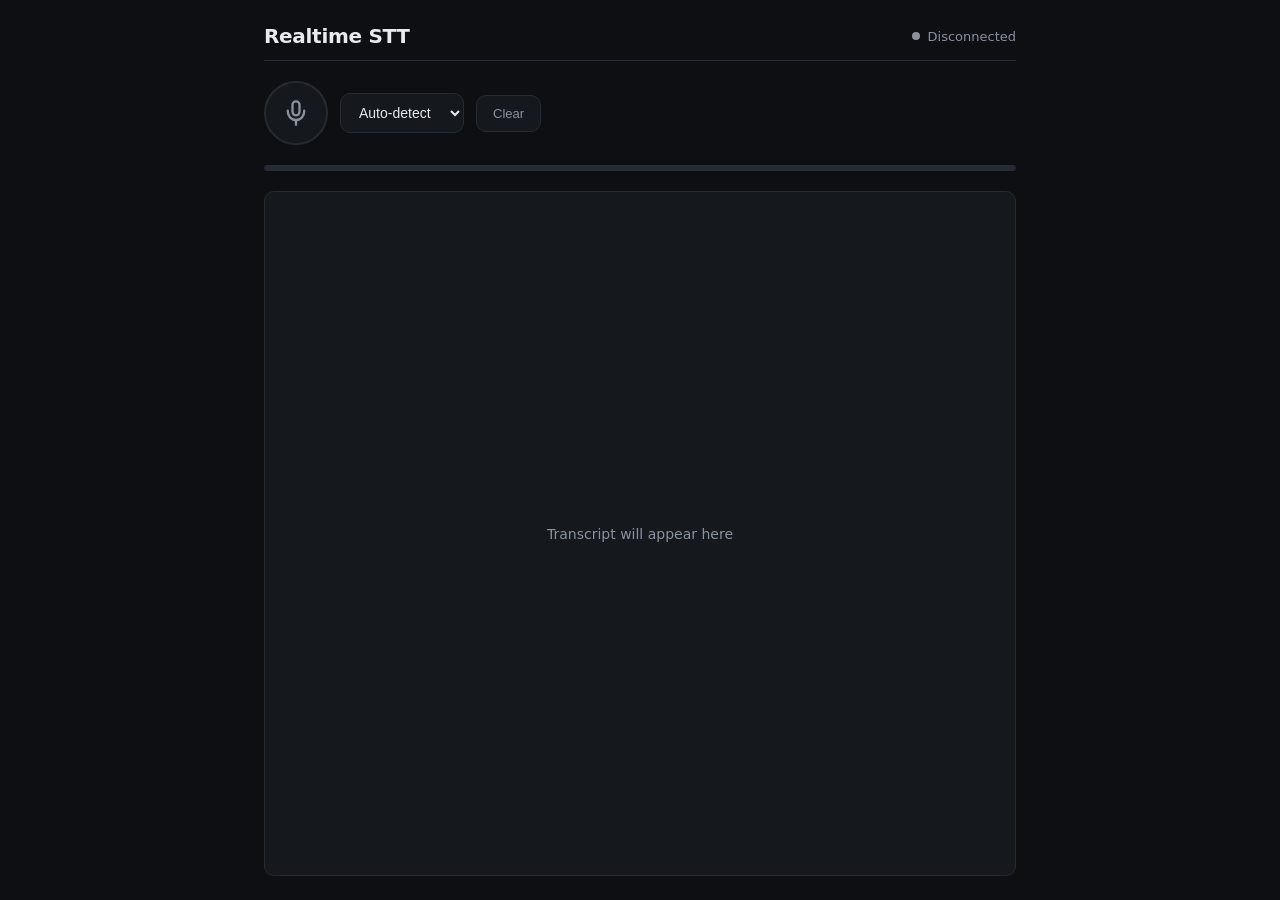
==== frontend/index.html @ f794f0af "Initial commit" ====
<!doctype html>
<html lang="en">
<head>
<meta charset="utf-8">
<meta name="viewport" content="width=device-width, initial-scale=1">
<title>Realtime STT</title>
<style>
  :root {
    --bg: #0d0f12;
    --surface: #15181d;
    --border: #262b33;
    --text: #e8eaed;
    --muted: #8a929e;
    --accent: #4fc3f7;
    --recording: #ef5350;
    --final: #66bb6a;
    --radius: 10px;
    --font: 'Segoe UI', system-ui, -apple-system, sans-serif;
  }
  * { margin: 0; padding: 0; box-sizing: border-box; }
  body {
    font-family: var(--font);
    background: var(--bg);
    color: var(--text);
    height: 100vh;
    display: flex;
    justify-content: center;
    align-items: center;
  }
  .app {
    width: 100%;
    max-width: 800px;
    height: 100vh;
    max-height: 900px;
    display: flex;
    flex-direction: column;
    padding: 24px;
    gap: 20px;
  }
  header {
    display: flex;
    justify-content: space-between;
    align-items: center;
    padding-bottom: 12px;
    border-bottom: 1px solid var(--border);
  }
  header h1 { font-size: 20px; font-weight: 600; letter-spacing: -0.3px; }
  .status {
    display: flex;
    align-items: center;
    gap: 8px;
    font-size: 13px;
    color: var(--muted);
  }
  .status-dot {
    width: 8px; height: 8px;
    border-radius: 50%;
    background: var(--muted);
    transition: background 0.3s;
  }
  .status-dot.connected { background: var(--final); box-shadow: 0 0 6px rgba(102,187,106,0.4); }
  .status-dot.recording { background: var(--recording); box-shadow: 0 0 6px rgba(239,83,80,0.4); }
  .controls {
    display: flex;
    gap: 12px;
    align-items: center;
    flex-wrap: wrap;
  }
  .mic-btn {
    width: 64px; height: 64px;
    border-radius: 50%;
    border: 2px solid var(--border);
    background: var(--surface);
    color: var(--muted);
    cursor: pointer;
    display: flex;
    align-items: center;
    justify-content: center;
    transition: all 0.2s;
    flex-shrink: 0;
  }
  .mic-btn:hover { border-color: var(--accent); color: var(--accent); }
  .mic-btn.active {
    background: var(--recording);
    border-color: var(--recording);
    color: #fff;
    box-shadow: 0 0 20px rgba(239,83,80,0.3);
  }
  .mic-btn svg { width: 28px; height: 28px; fill: none; stroke: currentColor; stroke-width: 2; stroke-linecap: round; stroke-linejoin: round; }
  .lang-select {
    background: var(--surface);
    border: 1px solid var(--border);
    border-radius: var(--radius);
    color: var(--text);
    padding: 10px 14px;
    font-size: 14px;
    cursor: pointer;
    outline: none;
  }
  .lang-select:focus { border-color: var(--accent); }
  .clear-btn {
    background: var(--surface);
    border: 1px solid var(--border);
    border-radius: var(--radius);
    color: var(--muted);
    padding: 10px 16px;
    font-size: 13px;
    cursor: pointer;
    transition: color 0.2s;
  }
  .clear-btn:hover { color: var(--text); border-color: var(--accent); }
  .meter { height: 6px; border-radius: 3px; background: var(--border); overflow: hidden; }
  .meter-fill { height: 100%; width: 0%; border-radius: 3px; transition: width 60ms linear; background: var(--final); }
  .transcript-area {
    flex: 1;
    background: var(--surface);
    border: 1px solid var(--border);
    border-radius: var(--radius);
    padding: 20px;
    overflow-y: auto;
    display: flex;
    flex-direction: column;
    gap: 12px;
    min-height: 0;
  }
  .transcript-area:empty::after {
    content: "Transcript will appear here";
    color: var(--muted);
    font-size: 14px;
    display: flex;
    align-items: center;
    justify-content: center;
    height: 100%;
  }
  .entry {
    padding: 12px 16px;
    border-radius: var(--radius);
    border-left: 3px solid var(--border);
    background: rgba(255,255,255,0.02);
    line-height: 1.5;
    font-size: 16px;
  }
  .entry.realtime { border-left-color: var(--accent); }
  .entry.final { border-left-color: var(--final); }
  .entry .label {
    font-size: 11px;
    font-weight: 600;
    text-transform: uppercase;
    letter-spacing: 0.5px;
    margin-bottom: 4px;
  }
  .entry.realtime .label { color: var(--accent); }
  .entry.final .label { color: var(--final); }
  .entry .text { word-break: break-word; }
  .realtime-text {
    color: var(--accent);
    font-style: italic;
    min-height: 24px;
    padding: 8px 16px;
    border-radius: var(--radius);
    background: rgba(79,195,247,0.06);
    border-left: 3px solid var(--accent);
    font-size: 16px;
    line-height: 1.5;
  }
  .realtime-text:empty { display: none; }
</style>
</head>
<body>
<div class="app">
  <header>
    <h1>Realtime STT</h1>
    <div class="status">
      <span class="status-dot" id="statusDot"></span>
      <span id="statusText">Disconnected</span>
    </div>
  </header>

  <div class="controls">
    <button class="mic-btn" id="micBtn" title="Toggle microphone" disabled>
      <svg viewBox="0 0 24 24">
        <path d="M12 2a3 3 0 0 0-3 3v6a3 3 0 0 0 6 0V5a3 3 0 0 0-3-3Z"/>
        <path d="M19 10v1a7 7 0 0 1-14 0v-1"/>
        <line x1="12" y1="19" x2="12" y2="22"/>
      </svg>
    </button>
    <select class="lang-select" id="langSelect">
      <option value="">Auto-detect</option>
      <option value="en">English</option>
      <option value="zh">Chinese</option>
      <option value="de">German</option>
      <option value="es">Spanish</option>
      <option value="ru">Russian</option>
      <option value="ko">Korean</option>
      <option value="fr">French</option>
      <option value="ja">Japanese</option>
      <option value="pt">Portuguese</option>
      <option value="tr">Turkish</option>
      <option value="pl">Polish</option>
      <option value="nl">Dutch</option>
      <option value="ar">Arabic</option>
      <option value="sv">Swedish</option>
      <option value="it">Italian</option>
      <option value="id">Indonesian</option>
      <option value="hi">Hindi</option>
      <option value="fi">Finnish</option>
      <option value="vi">Vietnamese</option>
      <option value="he">Hebrew</option>
      <option value="uk">Ukrainian</option>
      <option value="el">Greek</option>
      <option value="cs">Czech</option>
      <option value="ro">Romanian</option>
      <option value="da">Danish</option>
      <option value="hu">Hungarian</option>
      <option value="th">Thai</option>
      <option value="ur">Urdu</option>
      <option value="hr">Croatian</option>
      <option value="bg">Bulgarian</option>
      <option value="lt">Lithuanian</option>
      <option value="ta">Tamil</option>
      <option value="no">Norwegian</option>
    </select>
    <button class="clear-btn" id="clearBtn">Clear</button>
  </div>

  <div class="meter"><div class="meter-fill" id="meterFill"></div></div>
  <div id="realtimeDisplay" class="realtime-text"></div>

  <div class="transcript-area" id="transcriptArea"></div>
</div>

<script>
const WS_URL = (() => {
  const proto = location.protocol === "https:" ? "wss:" : "ws:";
  return proto + "//" + location.host + "/ws";
})();

const ui = {
  micBtn: document.getElementById("micBtn"),
  langSelect: document.getElementById("langSelect"),
  clearBtn: document.getElementById("clearBtn"),
  transcriptArea: document.getElementById("transcriptArea"),
  realtimeDisplay: document.getElementById("realtimeDisplay"),
  statusDot: document.getElementById("statusDot"),
  statusText: document.getElementById("statusText"),
  meterFill: document.getElementById("meterFill"),
};

let currentLevel = 0;

let ws = null;
let audioContext = null;
let stream = null;
let processor = null;
let source = null;
let isRecording = false;
let audioQueue = [];
let flushInterval = null;
let manualDisconnect = false;

function setConnected(connected) {
  ui.statusDot.className = "status-dot" + (connected ? " connected" : "");
  ui.statusText.textContent = connected ? "Connected" : "Disconnected";
  ui.micBtn.disabled = !connected;
  if (!connected && isRecording) stopRecording();
}

function setRecording(state) {
  isRecording = state;
  ui.micBtn.classList.toggle("active", state);
  if (state) {
    ui.statusDot.className = "status-dot recording";
    ui.statusText.textContent = "Recording";
  } else {
    ui.statusDot.className = "status-dot connected";
    ui.statusText.textContent = "Connected";
  }
}

function connect() {
  if (ws) {
    try { ws.close(); } catch (_) {}
    ws = null;
  }
  manualDisconnect = false;
  ws = new WebSocket(WS_URL);
  ws.binaryType = "arraybuffer";

  ws.onopen = () => {
    ws.send(JSON.stringify({ language: ui.langSelect.value }));
    ui.statusDot.className = "status-dot";
    ui.statusText.textContent = "Connecting...";
  };

  ws.onmessage = (e) => {
    try {
      const msg = JSON.parse(e.data);
      if (msg.type === "ready") {
        setConnected(true);
      } else if (msg.type === "status") {
        ui.statusText.textContent = msg.text;
      } else if (msg.type === "realtime") {
        ui.realtimeDisplay.textContent = msg.text;
      } else if (msg.type === "final") {
        ui.realtimeDisplay.textContent = "";
        addEntry(msg.text, msg.language);
      }
    } catch (_) {}
  };

  ws.onclose = () => {
    setConnected(false);
    ws = null;
    if (!manualDisconnect) setTimeout(connect, 1000);
  };

  ws.onerror = () => { ws && ws.close(); };
}

const LANG_MAP = {};
ui.langSelect.querySelectorAll("option").forEach(opt => { LANG_MAP[opt.value] = opt.textContent; });

function addEntry(text, language) {
  const div = document.createElement("div");
  div.className = "entry final";
  const label = document.createElement("div");
  label.className = "label";
  label.textContent = LANG_MAP[language] || language || "Auto-detect";
  const content = document.createElement("div");
  content.className = "text";
  content.textContent = text;
  div.append(label, content);
  ui.transcriptArea.append(div);
  ui.transcriptArea.scrollTop = ui.transcriptArea.scrollHeight;
}

function encodePacket(metadata, audioBuf) {
  const metaStr = JSON.stringify(metadata);
  const metaBytes = new TextEncoder().encode(metaStr);
  const packet = new ArrayBuffer(4 + metaBytes.byteLength + audioBuf.byteLength);
  const view = new DataView(packet);
  view.setUint32(0, metaBytes.byteLength, true);
  new Uint8Array(packet, 4, metaBytes.byteLength).set(metaBytes);
  new Uint8Array(packet, 4 + metaBytes.byteLength).set(new Uint8Array(audioBuf));
  return packet;
}

function floatTo16BitPCM(samples) {
  const pcm = new Int16Array(samples.length);
  for (let i = 0; i < samples.length; i++) {
    const s = Math.max(-1, Math.min(1, samples[i]));
    pcm[i] = s < 0 ? s * 0x8000 : s * 0x7FFF;
  }
  return pcm;
}

function flushAudioQueue() {
  if (!audioQueue.length || !ws || ws.readyState !== WebSocket.OPEN || !isRecording) return;
  const totalLen = audioQueue.reduce((sum, arr) => sum + arr.length, 0);
  const merged = new Float32Array(totalLen);
  let offset = 0;
  for (const arr of audioQueue) { merged.set(arr, offset); offset += arr.length; }
  audioQueue = [];
  const pcm = floatTo16BitPCM(merged);
  const packet = encodePacket({ sampleRate: audioContext ? audioContext.sampleRate : 16000 }, pcm.buffer);
  ws.send(packet);
}

async function startRecording() {
  if (!ws || ws.readyState !== WebSocket.OPEN) return;
  try {
    stream = await navigator.mediaDevices.getUserMedia({
      audio: { echoCancellation: true, noiseSuppression: true, channelCount: 1 }
    });
    audioContext = new (window.AudioContext || window.webkitAudioContext)();
    source = audioContext.createMediaStreamSource(stream);
    const scriptNode = audioContext.createScriptProcessor(4096, 1, 1);
    scriptNode.onaudioprocess = (e) => {
      if (!isRecording) return;
      const samples = e.inputBuffer.getChannelData(0);
      audioQueue.push(new Float32Array(samples));
      let sum = 0;
      for (let i = 0; i < samples.length; i++) sum += samples[i] * samples[i];
      currentLevel = Math.sqrt(sum / samples.length);
    };
    source.connect(scriptNode);
    scriptNode.connect(audioContext.destination);
    processor = scriptNode;
    setRecording(true);
    flushInterval = setInterval(flushAudioQueue, 100);
  } catch (err) {
    console.error(err);
    setRecording(false);
  }
}

function stopRecording() {
  setRecording(false);
  if (flushInterval) { clearInterval(flushInterval); flushInterval = null; }
  if (processor) { processor.disconnect(); processor = null; }
  if (source) { source.disconnect(); source = null; }
  if (audioContext) { audioContext.close(); audioContext = null; }
  if (stream) { stream.getTracks().forEach(t => t.stop()); stream = null; }
  audioQueue = [];
}

function updateMeter() {
  const pct = Math.min(100, currentLevel * 500);
  ui.meterFill.style.width = pct + "%";
  currentLevel *= 0.92;
  requestAnimationFrame(updateMeter);
}
requestAnimationFrame(updateMeter);

ui.micBtn.addEventListener("click", () => {
  if (isRecording) stopRecording();
  else startRecording();
});

ui.clearBtn.addEventListener("click", () => {
  ui.transcriptArea.innerHTML = "";
  ui.realtimeDisplay.textContent = "";
});

ui.langSelect.addEventListener("change", () => {
  if (ws) {
    manualDisconnect = true;
    try { ws.close(); } catch (_) {}
    ws = null;
    setConnected(false);
    connect();
  }
});

connect();
</script>
</body>
</html>
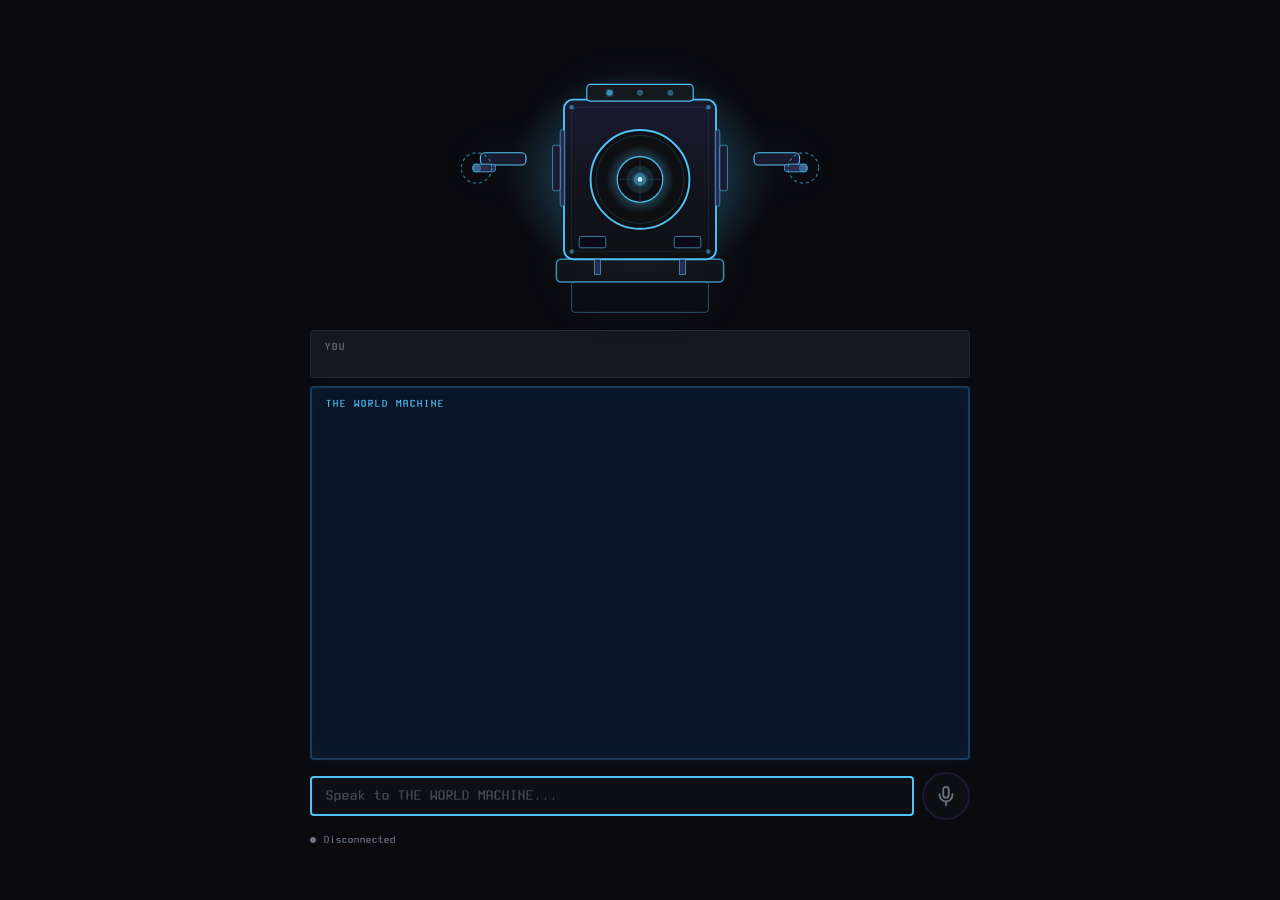
==== commit 980dd015: "The World Machine" ====
--- a/frontend/index.html
+++ b/frontend/index.html
@@ -1,438 +1,463 @@
 <!doctype html>
 <html lang="en">
-<head>
-<meta charset="utf-8">
-<meta name="viewport" content="width=device-width, initial-scale=1">
-<title>Realtime STT</title>
-<style>
-  :root {
-    --bg: #0d0f12;
-    --surface: #15181d;
-    --border: #262b33;
-    --text: #e8eaed;
-    --muted: #8a929e;
-    --accent: #4fc3f7;
-    --recording: #ef5350;
-    --final: #66bb6a;
-    --radius: 10px;
-    --font: 'Segoe UI', system-ui, -apple-system, sans-serif;
-  }
-  * { margin: 0; padding: 0; box-sizing: border-box; }
-  body {
-    font-family: var(--font);
-    background: var(--bg);
-    color: var(--text);
-    height: 100vh;
-    display: flex;
-    justify-content: center;
-    align-items: center;
-  }
-  .app {
-    width: 100%;
-    max-width: 800px;
-    height: 100vh;
-    max-height: 900px;
-    display: flex;
-    flex-direction: column;
-    padding: 24px;
-    gap: 20px;
-  }
-  header {
-    display: flex;
-    justify-content: space-between;
-    align-items: center;
-    padding-bottom: 12px;
-    border-bottom: 1px solid var(--border);
-  }
-  header h1 { font-size: 20px; font-weight: 600; letter-spacing: -0.3px; }
-  .status {
-    display: flex;
-    align-items: center;
-    gap: 8px;
-    font-size: 13px;
-    color: var(--muted);
-  }
-  .status-dot {
-    width: 8px; height: 8px;
-    border-radius: 50%;
-    background: var(--muted);
-    transition: background 0.3s;
-  }
-  .status-dot.connected { background: var(--final); box-shadow: 0 0 6px rgba(102,187,106,0.4); }
-  .status-dot.recording { background: var(--recording); box-shadow: 0 0 6px rgba(239,83,80,0.4); }
-  .controls {
-    display: flex;
-    gap: 12px;
-    align-items: center;
-    flex-wrap: wrap;
-  }
-  .mic-btn {
-    width: 64px; height: 64px;
-    border-radius: 50%;
-    border: 2px solid var(--border);
-    background: var(--surface);
-    color: var(--muted);
-    cursor: pointer;
-    display: flex;
-    align-items: center;
-    justify-content: center;
-    transition: all 0.2s;
-    flex-shrink: 0;
-  }
-  .mic-btn:hover { border-color: var(--accent); color: var(--accent); }
-  .mic-btn.active {
-    background: var(--recording);
-    border-color: var(--recording);
-    color: #fff;
-    box-shadow: 0 0 20px rgba(239,83,80,0.3);
-  }
-  .mic-btn svg { width: 28px; height: 28px; fill: none; stroke: currentColor; stroke-width: 2; stroke-linecap: round; stroke-linejoin: round; }
-  .lang-select {
-    background: var(--surface);
-    border: 1px solid var(--border);
-    border-radius: var(--radius);
-    color: var(--text);
-    padding: 10px 14px;
-    font-size: 14px;
-    cursor: pointer;
-    outline: none;
-  }
-  .lang-select:focus { border-color: var(--accent); }
-  .clear-btn {
-    background: var(--surface);
-    border: 1px solid var(--border);
-    border-radius: var(--radius);
-    color: var(--muted);
-    padding: 10px 16px;
-    font-size: 13px;
-    cursor: pointer;
-    transition: color 0.2s;
-  }
-  .clear-btn:hover { color: var(--text); border-color: var(--accent); }
-  .meter { height: 6px; border-radius: 3px; background: var(--border); overflow: hidden; }
-  .meter-fill { height: 100%; width: 0%; border-radius: 3px; transition: width 60ms linear; background: var(--final); }
-  .transcript-area {
-    flex: 1;
-    background: var(--surface);
-    border: 1px solid var(--border);
-    border-radius: var(--radius);
-    padding: 20px;
-    overflow-y: auto;
-    display: flex;
-    flex-direction: column;
-    gap: 12px;
-    min-height: 0;
-  }
-  .transcript-area:empty::after {
-    content: "Transcript will appear here";
-    color: var(--muted);
-    font-size: 14px;
-    display: flex;
-    align-items: center;
-    justify-content: center;
-    height: 100%;
-  }
-  .entry {
-    padding: 12px 16px;
-    border-radius: var(--radius);
-    border-left: 3px solid var(--border);
-    background: rgba(255,255,255,0.02);
-    line-height: 1.5;
-    font-size: 16px;
-  }
-  .entry.realtime { border-left-color: var(--accent); }
-  .entry.final { border-left-color: var(--final); }
-  .entry .label {
-    font-size: 11px;
-    font-weight: 600;
-    text-transform: uppercase;
-    letter-spacing: 0.5px;
-    margin-bottom: 4px;
-  }
-  .entry.realtime .label { color: var(--accent); }
-  .entry.final .label { color: var(--final); }
-  .entry .text { word-break: break-word; }
-  .realtime-text {
-    color: var(--accent);
-    font-style: italic;
-    min-height: 24px;
-    padding: 8px 16px;
-    border-radius: var(--radius);
-    background: rgba(79,195,247,0.06);
-    border-left: 3px solid var(--accent);
-    font-size: 16px;
-    line-height: 1.5;
-  }
-  .realtime-text:empty { display: none; }
-</style>
-</head>
-<body>
-<div class="app">
-  <header>
-    <h1>Realtime STT</h1>
-    <div class="status">
-      <span class="status-dot" id="statusDot"></span>
-      <span id="statusText">Disconnected</span>
-    </div>
-  </header>
-
-  <div class="controls">
-    <button class="mic-btn" id="micBtn" title="Toggle microphone" disabled>
-      <svg viewBox="0 0 24 24">
-        <path d="M12 2a3 3 0 0 0-3 3v6a3 3 0 0 0 6 0V5a3 3 0 0 0-3-3Z"/>
-        <path d="M19 10v1a7 7 0 0 1-14 0v-1"/>
-        <line x1="12" y1="19" x2="12" y2="22"/>
-      </svg>
-    </button>
-    <select class="lang-select" id="langSelect">
-      <option value="">Auto-detect</option>
-      <option value="en">English</option>
-      <option value="zh">Chinese</option>
-      <option value="de">German</option>
-      <option value="es">Spanish</option>
-      <option value="ru">Russian</option>
-      <option value="ko">Korean</option>
-      <option value="fr">French</option>
-      <option value="ja">Japanese</option>
-      <option value="pt">Portuguese</option>
-      <option value="tr">Turkish</option>
-      <option value="pl">Polish</option>
-      <option value="nl">Dutch</option>
-      <option value="ar">Arabic</option>
-      <option value="sv">Swedish</option>
-      <option value="it">Italian</option>
-      <option value="id">Indonesian</option>
-      <option value="hi">Hindi</option>
-      <option value="fi">Finnish</option>
-      <option value="vi">Vietnamese</option>
-      <option value="he">Hebrew</option>
-      <option value="uk">Ukrainian</option>
-      <option value="el">Greek</option>
-      <option value="cs">Czech</option>
-      <option value="ro">Romanian</option>
-      <option value="da">Danish</option>
-      <option value="hu">Hungarian</option>
-      <option value="th">Thai</option>
-      <option value="ur">Urdu</option>
-      <option value="hr">Croatian</option>
-      <option value="bg">Bulgarian</option>
-      <option value="lt">Lithuanian</option>
-      <option value="ta">Tamil</option>
-      <option value="no">Norwegian</option>
-    </select>
-    <button class="clear-btn" id="clearBtn">Clear</button>
-  </div>
-
-  <div class="meter"><div class="meter-fill" id="meterFill"></div></div>
-  <div id="realtimeDisplay" class="realtime-text"></div>
-
-  <div class="transcript-area" id="transcriptArea"></div>
-</div>
-
-<script>
-const WS_URL = (() => {
-  const proto = location.protocol === "https:" ? "wss:" : "ws:";
-  return proto + "//" + location.host + "/ws";
-})();
-
-const ui = {
-  micBtn: document.getElementById("micBtn"),
-  langSelect: document.getElementById("langSelect"),
-  clearBtn: document.getElementById("clearBtn"),
-  transcriptArea: document.getElementById("transcriptArea"),
-  realtimeDisplay: document.getElementById("realtimeDisplay"),
-  statusDot: document.getElementById("statusDot"),
-  statusText: document.getElementById("statusText"),
-  meterFill: document.getElementById("meterFill"),
-};
-
-let currentLevel = 0;
-
-let ws = null;
-let audioContext = null;
-let stream = null;
-let processor = null;
-let source = null;
-let isRecording = false;
-let audioQueue = [];
-let flushInterval = null;
-let manualDisconnect = false;
-
-function setConnected(connected) {
-  ui.statusDot.className = "status-dot" + (connected ? " connected" : "");
-  ui.statusText.textContent = connected ? "Connected" : "Disconnected";
-  ui.micBtn.disabled = !connected;
-  if (!connected && isRecording) stopRecording();
-}
-
-function setRecording(state) {
-  isRecording = state;
-  ui.micBtn.classList.toggle("active", state);
-  if (state) {
-    ui.statusDot.className = "status-dot recording";
-    ui.statusText.textContent = "Recording";
-  } else {
-    ui.statusDot.className = "status-dot connected";
-    ui.statusText.textContent = "Connected";
-  }
-}
-
-function connect() {
-  if (ws) {
-    try { ws.close(); } catch (_) {}
-    ws = null;
-  }
-  manualDisconnect = false;
-  ws = new WebSocket(WS_URL);
-  ws.binaryType = "arraybuffer";
-
-  ws.onopen = () => {
-    ws.send(JSON.stringify({ language: ui.langSelect.value }));
-    ui.statusDot.className = "status-dot";
-    ui.statusText.textContent = "Connecting...";
-  };
-
-  ws.onmessage = (e) => {
-    try {
-      const msg = JSON.parse(e.data);
-      if (msg.type === "ready") {
-        setConnected(true);
-      } else if (msg.type === "status") {
-        ui.statusText.textContent = msg.text;
-      } else if (msg.type === "realtime") {
-        ui.realtimeDisplay.textContent = msg.text;
-      } else if (msg.type === "final") {
-        ui.realtimeDisplay.textContent = "";
-        addEntry(msg.text, msg.language);
-      }
-    } catch (_) {}
-  };
-
-  ws.onclose = () => {
-    setConnected(false);
-    ws = null;
-    if (!manualDisconnect) setTimeout(connect, 1000);
-  };
-
-  ws.onerror = () => { ws && ws.close(); };
-}
-
-const LANG_MAP = {};
-ui.langSelect.querySelectorAll("option").forEach(opt => { LANG_MAP[opt.value] = opt.textContent; });
-
-function addEntry(text, language) {
-  const div = document.createElement("div");
-  div.className = "entry final";
-  const label = document.createElement("div");
-  label.className = "label";
-  label.textContent = LANG_MAP[language] || language || "Auto-detect";
-  const content = document.createElement("div");
-  content.className = "text";
-  content.textContent = text;
-  div.append(label, content);
-  ui.transcriptArea.append(div);
-  ui.transcriptArea.scrollTop = ui.transcriptArea.scrollHeight;
-}
-
-function encodePacket(metadata, audioBuf) {
-  const metaStr = JSON.stringify(metadata);
-  const metaBytes = new TextEncoder().encode(metaStr);
-  const packet = new ArrayBuffer(4 + metaBytes.byteLength + audioBuf.byteLength);
-  const view = new DataView(packet);
-  view.setUint32(0, metaBytes.byteLength, true);
-  new Uint8Array(packet, 4, metaBytes.byteLength).set(metaBytes);
-  new Uint8Array(packet, 4 + metaBytes.byteLength).set(new Uint8Array(audioBuf));
-  return packet;
-}
-
-function floatTo16BitPCM(samples) {
-  const pcm = new Int16Array(samples.length);
-  for (let i = 0; i < samples.length; i++) {
-    const s = Math.max(-1, Math.min(1, samples[i]));
-    pcm[i] = s < 0 ? s * 0x8000 : s * 0x7FFF;
-  }
-  return pcm;
-}
-
-function flushAudioQueue() {
-  if (!audioQueue.length || !ws || ws.readyState !== WebSocket.OPEN || !isRecording) return;
-  const totalLen = audioQueue.reduce((sum, arr) => sum + arr.length, 0);
-  const merged = new Float32Array(totalLen);
-  let offset = 0;
-  for (const arr of audioQueue) { merged.set(arr, offset); offset += arr.length; }
-  audioQueue = [];
-  const pcm = floatTo16BitPCM(merged);
-  const packet = encodePacket({ sampleRate: audioContext ? audioContext.sampleRate : 16000 }, pcm.buffer);
-  ws.send(packet);
-}
-
-async function startRecording() {
-  if (!ws || ws.readyState !== WebSocket.OPEN) return;
-  try {
-    stream = await navigator.mediaDevices.getUserMedia({
-      audio: { echoCancellation: true, noiseSuppression: true, channelCount: 1 }
-    });
-    audioContext = new (window.AudioContext || window.webkitAudioContext)();
-    source = audioContext.createMediaStreamSource(stream);
-    const scriptNode = audioContext.createScriptProcessor(4096, 1, 1);
-    scriptNode.onaudioprocess = (e) => {
-      if (!isRecording) return;
-      const samples = e.inputBuffer.getChannelData(0);
-      audioQueue.push(new Float32Array(samples));
-      let sum = 0;
-      for (let i = 0; i < samples.length; i++) sum += samples[i] * samples[i];
-      currentLevel = Math.sqrt(sum / samples.length);
-    };
-    source.connect(scriptNode);
-    scriptNode.connect(audioContext.destination);
-    processor = scriptNode;
-    setRecording(true);
-    flushInterval = setInterval(flushAudioQueue, 100);
-  } catch (err) {
-    console.error(err);
-    setRecording(false);
-  }
-}
-
-function stopRecording() {
-  setRecording(false);
-  if (flushInterval) { clearInterval(flushInterval); flushInterval = null; }
-  if (processor) { processor.disconnect(); processor = null; }
-  if (source) { source.disconnect(); source = null; }
-  if (audioContext) { audioContext.close(); audioContext = null; }
-  if (stream) { stream.getTracks().forEach(t => t.stop()); stream = null; }
-  audioQueue = [];
-}
-
-function updateMeter() {
-  const pct = Math.min(100, currentLevel * 500);
-  ui.meterFill.style.width = pct + "%";
-  currentLevel *= 0.92;
-  requestAnimationFrame(updateMeter);
-}
-requestAnimationFrame(updateMeter);
-
-ui.micBtn.addEventListener("click", () => {
-  if (isRecording) stopRecording();
-  else startRecording();
-});
-
-ui.clearBtn.addEventListener("click", () => {
-  ui.transcriptArea.innerHTML = "";
-  ui.realtimeDisplay.textContent = "";
-});
-
-ui.langSelect.addEventListener("change", () => {
-  if (ws) {
-    manualDisconnect = true;
-    try { ws.close(); } catch (_) {}
-    ws = null;
-    setConnected(false);
-    connect();
-  }
-});
-
-connect();
-</script>
-</body>
+    <head>
+        <meta charset="utf-8" />
+        <meta name="viewport" content="width=device-width, initial-scale=1" />
+        <title>Chat with The World Machine</title>
+        <link rel="stylesheet" href="assets/main.css" />
+        <script src="assets/main.js" defer></script>
+    </head>
+    <body>
+        <div class="app">
+            <div class="machine-container">
+                <svg
+                    class="machine-svg"
+                    viewBox="0 0 500 350"
+                    xmlns="http://www.w3.org/2000/svg"
+                >
+                    <defs>
+                        <radialGradient id="glow" cx="50%" cy="50%" r="50%">
+                            <stop
+                                offset="0%"
+                                stop-color="#4fc3f7"
+                                stop-opacity="0.4"
+                            />
+                            <stop
+                                offset="100%"
+                                stop-color="#4fc3f7"
+                                stop-opacity="0"
+                            />
+                        </radialGradient>
+                        <radialGradient id="eyeGlow" cx="50%" cy="50%" r="50%">
+                            <stop
+                                offset="0%"
+                                stop-color="#81d4fa"
+                                stop-opacity="0.8"
+                            />
+                            <stop
+                                offset="60%"
+                                stop-color="#4fc3f7"
+                                stop-opacity="0.3"
+                            />
+                            <stop
+                                offset="100%"
+                                stop-color="#4fc3f7"
+                                stop-opacity="0"
+                            />
+                        </radialGradient>
+                        <linearGradient
+                            id="bodyGrad"
+                            x1="0"
+                            y1="0"
+                            x2="0"
+                            y2="1"
+                        >
+                            <stop offset="0%" stop-color="#1a1a2e" />
+                            <stop offset="100%" stop-color="#0d0f12" />
+                        </linearGradient>
+                        <filter id="neonGlow">
+                            <feGaussianBlur stdDeviation="3" result="blur" />
+                            <feMerge>
+                                <feMergeNode in="blur" />
+                                <feMergeNode in="SourceGraphic" />
+                            </feMerge>
+                        </filter>
+                    </defs>
+
+                    <ellipse
+                        cx="250"
+                        cy="160"
+                        rx="180"
+                        ry="140"
+                        fill="url(#glow)"
+                    />
+
+                    <rect
+                        x="140"
+                        y="270"
+                        width="220"
+                        height="30"
+                        rx="6"
+                        fill="#15181d"
+                        stroke="#4fc3f7"
+                        stroke-width="2"
+                        opacity="0.7"
+                    />
+                    <rect
+                        x="160"
+                        y="300"
+                        width="180"
+                        height="40"
+                        rx="4"
+                        fill="#0d0f12"
+                        stroke="#4fc3f7"
+                        stroke-width="1"
+                        opacity="0.5"
+                    />
+
+                    <rect
+                        x="40"
+                        y="130"
+                        width="60"
+                        height="16"
+                        rx="6"
+                        fill="#1a1a2e"
+                        stroke="#4fc3f7"
+                        stroke-width="1.5"
+                    />
+                    <rect
+                        x="30"
+                        y="145"
+                        width="30"
+                        height="10"
+                        rx="4"
+                        fill="#2a2a4e"
+                        stroke="#4fc3f7"
+                        stroke-width="1"
+                    />
+                    <circle
+                        cx="35"
+                        cy="150"
+                        r="20"
+                        fill="none"
+                        stroke="#4fc3f7"
+                        stroke-width="1.5"
+                        stroke-dasharray="4,4"
+                        opacity="0.6"
+                    />
+                    <circle
+                        cx="35"
+                        cy="150"
+                        r="6"
+                        fill="#4fc3f7"
+                        opacity="0.4"
+                    />
+
+                    <rect
+                        x="400"
+                        y="130"
+                        width="60"
+                        height="16"
+                        rx="6"
+                        fill="#1a1a2e"
+                        stroke="#4fc3f7"
+                        stroke-width="1.5"
+                    />
+                    <rect
+                        x="440"
+                        y="145"
+                        width="30"
+                        height="10"
+                        rx="4"
+                        fill="#2a2a4e"
+                        stroke="#4fc3f7"
+                        stroke-width="1"
+                    />
+                    <circle
+                        cx="465"
+                        cy="150"
+                        r="20"
+                        fill="none"
+                        stroke="#4fc3f7"
+                        stroke-width="1.5"
+                        stroke-dasharray="4,4"
+                        opacity="0.6"
+                    />
+                    <circle
+                        cx="465"
+                        cy="150"
+                        r="6"
+                        fill="#4fc3f7"
+                        opacity="0.4"
+                    />
+
+                    <rect
+                        x="150"
+                        y="60"
+                        width="200"
+                        height="210"
+                        rx="12"
+                        fill="url(#bodyGrad)"
+                        stroke="#4fc3f7"
+                        stroke-width="2.5"
+                    />
+                    <rect
+                        x="160"
+                        y="70"
+                        width="180"
+                        height="190"
+                        rx="8"
+                        fill="none"
+                        stroke="#4fc3f7"
+                        stroke-width="0.5"
+                        opacity="0.3"
+                    />
+
+                    <rect
+                        x="180"
+                        y="40"
+                        width="140"
+                        height="22"
+                        rx="5"
+                        fill="#15181d"
+                        stroke="#4fc3f7"
+                        stroke-width="1.5"
+                    />
+                    <circle
+                        cx="210"
+                        cy="51"
+                        r="4"
+                        fill="#4fc3f7"
+                        opacity="0.7"
+                        filter="url(#neonGlow)"
+                    />
+                    <circle
+                        cx="250"
+                        cy="51"
+                        r="4"
+                        fill="#4fc3f7"
+                        opacity="0.4"
+                    />
+                    <circle
+                        cx="290"
+                        cy="51"
+                        r="4"
+                        fill="#4fc3f7"
+                        opacity="0.4"
+                    />
+
+                    <rect
+                        x="145"
+                        y="100"
+                        width="6"
+                        height="100"
+                        rx="2"
+                        fill="#2a2a4e"
+                        stroke="#4fc3f7"
+                        stroke-width="0.8"
+                    />
+                    <rect
+                        x="135"
+                        y="120"
+                        width="10"
+                        height="60"
+                        rx="3"
+                        fill="#1a1a2e"
+                        stroke="#4fc3f7"
+                        stroke-width="0.8"
+                    />
+
+                    <rect
+                        x="349"
+                        y="100"
+                        width="6"
+                        height="100"
+                        rx="2"
+                        fill="#2a2a4e"
+                        stroke="#4fc3f7"
+                        stroke-width="0.8"
+                    />
+                    <rect
+                        x="355"
+                        y="120"
+                        width="10"
+                        height="60"
+                        rx="3"
+                        fill="#1a1a2e"
+                        stroke="#4fc3f7"
+                        stroke-width="0.8"
+                    />
+
+                    <circle
+                        cx="250"
+                        cy="165"
+                        r="65"
+                        fill="#0d0f12"
+                        stroke="#4fc3f7"
+                        stroke-width="2.5"
+                    />
+                    <circle
+                        cx="250"
+                        cy="165"
+                        r="58"
+                        fill="none"
+                        stroke="#4fc3f7"
+                        stroke-width="0.8"
+                        opacity="0.3"
+                    />
+
+                    <circle cx="250" cy="165" r="45" fill="url(#eyeGlow)" />
+
+                    <circle
+                        cx="250"
+                        cy="165"
+                        r="30"
+                        fill="#0d0f12"
+                        stroke="#4fc3f7"
+                        stroke-width="1.5"
+                    />
+                    <circle
+                        cx="250"
+                        cy="165"
+                        r="18"
+                        fill="#4fc3f7"
+                        opacity="0.15"
+                    />
+                    <circle
+                        cx="250"
+                        cy="165"
+                        r="8"
+                        fill="#4fc3f7"
+                        opacity="0.5"
+                        filter="url(#neonGlow)"
+                    />
+                    <circle cx="250" cy="165" r="3" fill="#e1f5fe" />
+
+                    <line
+                        x1="220"
+                        y1="165"
+                        x2="280"
+                        y2="165"
+                        stroke="#4fc3f7"
+                        stroke-width="0.5"
+                        opacity="0.4"
+                    />
+                    <line
+                        x1="250"
+                        y1="135"
+                        x2="250"
+                        y2="195"
+                        stroke="#4fc3f7"
+                        stroke-width="0.5"
+                        opacity="0.4"
+                    />
+
+                    <rect
+                        x="170"
+                        y="240"
+                        width="35"
+                        height="15"
+                        rx="2"
+                        fill="#0a0a1a"
+                        stroke="#4fc3f7"
+                        stroke-width="0.8"
+                    />
+                    <rect
+                        x="295"
+                        y="240"
+                        width="35"
+                        height="15"
+                        rx="2"
+                        fill="#0a0a1a"
+                        stroke="#4fc3f7"
+                        stroke-width="0.8"
+                    />
+
+                    <rect
+                        x="190"
+                        y="270"
+                        width="8"
+                        height="20"
+                        fill="#2a2a4e"
+                        stroke="#4fc3f7"
+                        stroke-width="0.8"
+                    />
+                    <rect
+                        x="302"
+                        y="270"
+                        width="8"
+                        height="20"
+                        fill="#2a2a4e"
+                        stroke="#4fc3f7"
+                        stroke-width="0.8"
+                    />
+
+                    <circle
+                        cx="160"
+                        cy="70"
+                        r="3"
+                        fill="#4fc3f7"
+                        opacity="0.5"
+                    />
+                    <circle
+                        cx="340"
+                        cy="70"
+                        r="3"
+                        fill="#4fc3f7"
+                        opacity="0.5"
+                    />
+                    <circle
+                        cx="160"
+                        cy="260"
+                        r="3"
+                        fill="#4fc3f7"
+                        opacity="0.5"
+                    />
+                    <circle
+                        cx="340"
+                        cy="260"
+                        r="3"
+                        fill="#4fc3f7"
+                        opacity="0.5"
+                    />
+                </svg>
+            </div>
+
+            <div class="chat-area">
+                <div class="user-box" id="userBox">
+                    <div class="box-label user-label">YOU</div>
+                    <div class="box-text user-text" id="userText"></div>
+                </div>
+                <div class="assistant-box" id="assistantBox">
+                    <div class="box-label assistant-label">
+                        THE WORLD MACHINE
+                    </div>
+                    <div
+                        class="box-text assistant-text"
+                        id="assistantText"
+                    ></div>
+                </div>
+            </div>
+
+            <div class="input-area">
+                <div class="input-field-wrap">
+                    <input
+                        type="text"
+                        class="text-input"
+                        id="textInput"
+                        placeholder="Speak to THE WORLD MACHINE..."
+                        autofocus
+                    />
+                </div>
+                <button
+                    class="action-btn"
+                    id="actionBtn"
+                    title="Toggle microphone"
+                >
+                    <div class="mic-fill" id="micFill"></div>
+                    <svg class="mic-icon" id="micIcon" viewBox="0 0 24 24">
+                        <path
+                            d="M12 2a3 3 0 0 0-3 3v6a3 3 0 0 0 6 0V5a3 3 0 0 0-3-3Z"
+                        />
+                        <path d="M19 10v1a7 7 0 0 1-14 0v-1" />
+                        <line x1="12" y1="19" x2="12" y2="22" />
+                    </svg>
+                    <svg
+                        class="send-icon"
+                        id="sendIcon"
+                        viewBox="0 0 24 24"
+                        style="display: none"
+                    >
+                        <line x1="22" y1="2" x2="11" y2="13" />
+                        <polygon points="22 2 15 22 11 13 2 9 22 2" />
+                    </svg>
+                </button>
+            </div>
+
+            <div class="status-bar">
+                <span class="status-dot" id="statusDot"></span>
+                <span class="status-text" id="statusText">Disconnected</span>
+            </div>
+        </div>
+    </body>
 </html>
--- a/frontend/assets/main.css
+++ b/frontend/assets/main.css
@@ -0,0 +1,300 @@
+@font-face {
+    font-family: "Terminus";
+    src: url("TerminusTTF-Bold.ttf") format("truetype");
+    font-weight: bold;
+    font-style: normal;
+}
+
+:root {
+    --bg: #0a0a0f;
+    --surface: #0d0f14;
+    --border: #1a1a2e;
+    --text: #e8eaed;
+    --muted: #6a7280;
+    --accent: #4fc3f7;
+    --accent-dim: rgba(79, 195, 247, 0.15);
+    --accent-glow: rgba(79, 195, 247, 0.3);
+    --user-bg: #15181d;
+    --user-border: #262b33;
+    --assistant-bg: #0a1628;
+    --assistant-border: #1a3a5c;
+    --msg: #e8eaed;
+    --recording: #ef5350;
+}
+
+* {
+    margin: 0;
+    padding: 0;
+    box-sizing: border-box;
+}
+
+html,
+body {
+    height: 100%;
+    overflow: hidden;
+}
+
+body {
+    font-family: "Terminus", "Courier New", monospace;
+    background: var(--bg);
+    color: var(--text);
+    display: flex;
+    justify-content: center;
+    align-items: center;
+}
+
+.app {
+    width: 100%;
+    max-width: 700px;
+    height: 100vh;
+    max-height: 820px;
+    display: flex;
+    flex-direction: column;
+    padding: 12px 20px;
+    gap: 8px;
+}
+
+.machine-container {
+    flex-shrink: 0;
+    display: flex;
+    justify-content: center;
+    align-items: center;
+    padding: 2px 0;
+}
+
+.machine-svg {
+    width: 100%;
+    max-width: 380px;
+    height: auto;
+    filter: drop-shadow(0 0 20px rgba(79, 195, 247, 0.08));
+}
+
+.chat-area {
+    flex: 1;
+    min-height: 0;
+    display: flex;
+    flex-direction: column;
+    gap: 8px;
+}
+
+.user-box {
+    flex-shrink: 0;
+    background: var(--user-bg);
+    border: 1px solid var(--user-border);
+    border-radius: 4px;
+    padding: 10px 14px;
+    min-height: 48px;
+    max-height: 100px;
+    overflow-y: auto;
+    scrollbar-width: thin;
+    scrollbar-color: var(--user-border) transparent;
+}
+
+.user-box::-webkit-scrollbar {
+    width: 4px;
+}
+.user-box::-webkit-scrollbar-track {
+    background: transparent;
+}
+.user-box::-webkit-scrollbar-thumb {
+    background: var(--user-border);
+    border-radius: 2px;
+}
+
+.assistant-box {
+    flex: 1;
+    min-height: 0;
+    background: var(--assistant-bg);
+    border: 2px solid var(--assistant-border);
+    border-radius: 4px;
+    padding: 10px 14px;
+    overflow-y: auto;
+    scrollbar-width: thin;
+    scrollbar-color: var(--assistant-border) transparent;
+    box-shadow:
+        inset 0 0 20px rgba(79, 195, 247, 0.04),
+        0 0 15px rgba(79, 195, 247, 0.06);
+}
+
+.assistant-box::-webkit-scrollbar {
+    width: 4px;
+}
+.assistant-box::-webkit-scrollbar-track {
+    background: transparent;
+}
+.assistant-box::-webkit-scrollbar-thumb {
+    background: var(--assistant-border);
+    border-radius: 2px;
+}
+
+.box-label {
+    font-size: 11px;
+    font-weight: bold;
+    letter-spacing: 1px;
+    margin-bottom: 6px;
+    flex-shrink: 0;
+}
+
+.user-label {
+    color: var(--muted);
+}
+
+.assistant-label {
+    color: var(--accent);
+}
+
+.box-text {
+    font-size: 15px;
+    line-height: 1.5;
+    word-break: break-word;
+}
+
+.user-text {
+    color: var(--msg);
+}
+
+.assistant-text {
+    color: var(--msg);
+    white-space: pre-wrap;
+}
+
+.input-area {
+    flex-shrink: 0;
+    display: flex;
+    gap: 8px;
+    align-items: center;
+    padding: 4px 0;
+}
+
+.input-field-wrap {
+    flex: 1;
+}
+
+.text-input {
+    width: 100%;
+    background: var(--surface);
+    border: 2px solid var(--border);
+    border-radius: 4px;
+    color: var(--text);
+    font-family: "Terminus", "Courier New", monospace;
+    font-size: 15px;
+    padding: 10px 14px;
+    outline: none;
+    transition: border-color 0.2s;
+}
+
+.text-input:focus {
+    border-color: var(--accent);
+}
+
+.text-input:disabled {
+    opacity: 0.4;
+    cursor: not-allowed;
+}
+
+.text-input::placeholder {
+    color: var(--muted);
+    opacity: 0.6;
+}
+
+.action-btn {
+    width: 48px;
+    height: 48px;
+    border-radius: 50%;
+    border: 2px solid var(--border);
+    background: var(--surface);
+    color: var(--muted);
+    cursor: pointer;
+    display: flex;
+    align-items: center;
+    justify-content: center;
+    transition: all 0.2s;
+    flex-shrink: 0;
+    position: relative;
+    overflow: hidden;
+}
+
+.action-btn:hover {
+    border-color: var(--accent);
+    color: var(--accent);
+}
+
+.action-btn.send-mode:hover {
+    border-color: var(--accent);
+    color: var(--accent);
+    background: var(--accent-dim);
+}
+
+.action-btn.recording {
+    background: rgba(239, 83, 80, 0.2);
+    border-color: var(--recording);
+    color: #fff;
+    box-shadow: 0 0 16px rgba(239, 83, 80, 0.3);
+}
+
+.mic-fill {
+    position: absolute;
+    bottom: 0;
+    left: 0;
+    width: 100%;
+    height: 0%;
+    background: var(--recording);
+    transition: height 60ms linear;
+    pointer-events: none;
+}
+
+.action-btn svg {
+    width: 22px;
+    height: 22px;
+    fill: none;
+    stroke: currentColor;
+    stroke-width: 2;
+    stroke-linecap: round;
+    stroke-linejoin: round;
+    position: relative;
+    z-index: 1;
+}
+
+.status-bar {
+    flex-shrink: 0;
+    display: flex;
+    align-items: center;
+    gap: 8px;
+    padding: 2px 0;
+    font-size: 11px;
+    color: var(--muted);
+}
+
+.status-dot {
+    width: 6px;
+    height: 6px;
+    border-radius: 50%;
+    background: var(--muted);
+    transition: background 0.3s;
+}
+
+.status-dot.connected {
+    background: var(--accent);
+    box-shadow: 0 0 6px var(--accent-glow);
+}
+
+.status-dot.recording {
+    background: var(--recording);
+    box-shadow: 0 0 6px rgba(239, 83, 80, 0.4);
+}
+
+.status-dot.processing {
+    background: #ffd54f;
+    box-shadow: 0 0 6px rgba(255, 213, 79, 0.4);
+    animation: pulse 0.8s ease-in-out infinite;
+}
+
+@keyframes pulse {
+    50% {
+        opacity: 0.4;
+    }
+}
+
+.status-text {
+    font-size: 11px;
+}
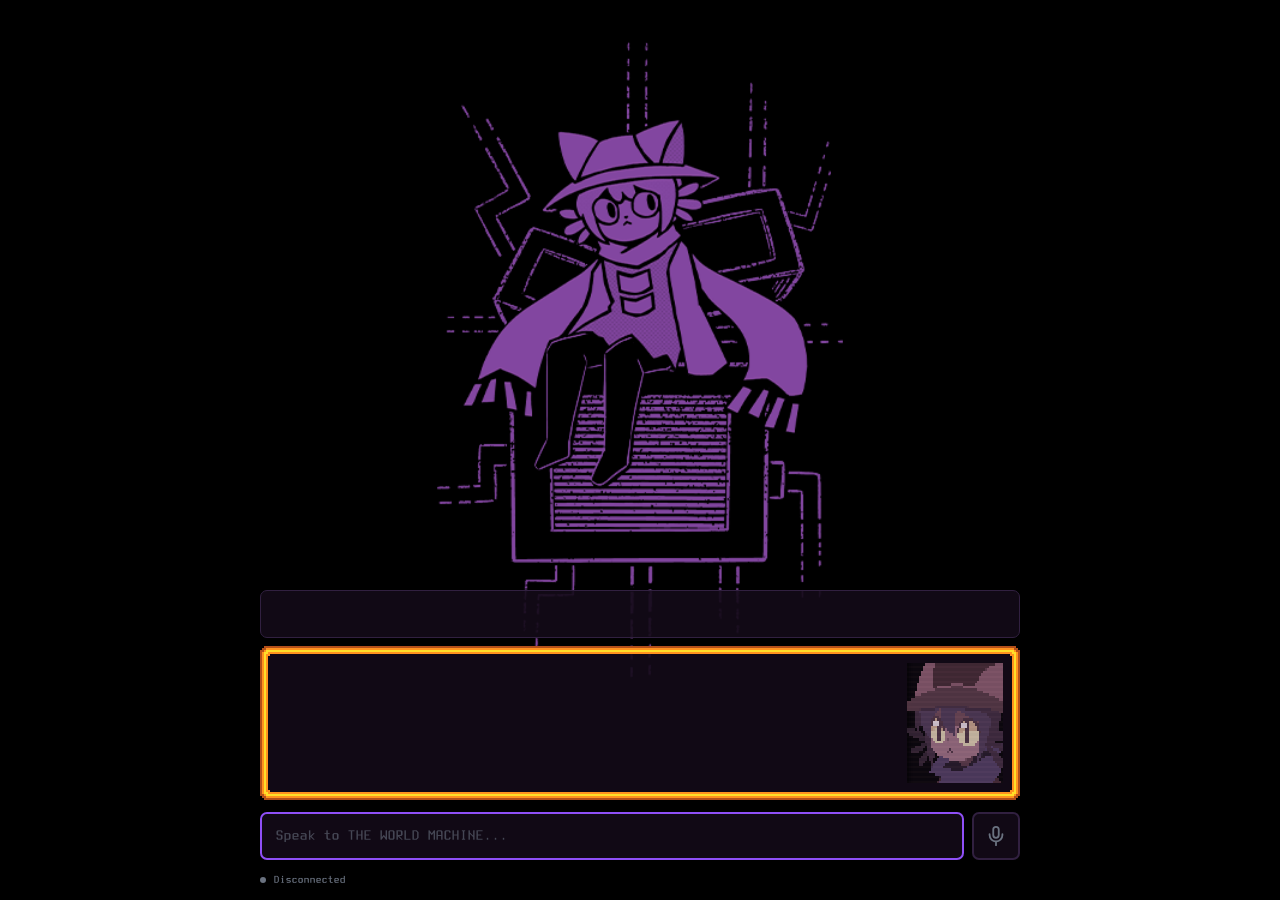
==== commit 4c16f9ae: "Implement UI like in OneShot game" ====
--- a/frontend/index.html
+++ b/frontend/index.html
@@ -9,413 +9,17 @@
     </head>
     <body>
         <div class="app">
-            <div class="machine-container">
-                <svg
-                    class="machine-svg"
-                    viewBox="0 0 500 350"
-                    xmlns="http://www.w3.org/2000/svg"
-                >
-                    <defs>
-                        <radialGradient id="glow" cx="50%" cy="50%" r="50%">
-                            <stop
-                                offset="0%"
-                                stop-color="#4fc3f7"
-                                stop-opacity="0.4"
-                            />
-                            <stop
-                                offset="100%"
-                                stop-color="#4fc3f7"
-                                stop-opacity="0"
-                            />
-                        </radialGradient>
-                        <radialGradient id="eyeGlow" cx="50%" cy="50%" r="50%">
-                            <stop
-                                offset="0%"
-                                stop-color="#81d4fa"
-                                stop-opacity="0.8"
-                            />
-                            <stop
-                                offset="60%"
-                                stop-color="#4fc3f7"
-                                stop-opacity="0.3"
-                            />
-                            <stop
-                                offset="100%"
-                                stop-color="#4fc3f7"
-                                stop-opacity="0"
-                            />
-                        </radialGradient>
-                        <linearGradient
-                            id="bodyGrad"
-                            x1="0"
-                            y1="0"
-                            x2="0"
-                            y2="1"
-                        >
-                            <stop offset="0%" stop-color="#1a1a2e" />
-                            <stop offset="100%" stop-color="#0d0f12" />
-                        </linearGradient>
-                        <filter id="neonGlow">
-                            <feGaussianBlur stdDeviation="3" result="blur" />
-                            <feMerge>
-                                <feMergeNode in="blur" />
-                                <feMergeNode in="SourceGraphic" />
-                            </feMerge>
-                        </filter>
-                    </defs>
-
-                    <ellipse
-                        cx="250"
-                        cy="160"
-                        rx="180"
-                        ry="140"
-                        fill="url(#glow)"
+            <div class="chat-area">
+                <div class="chat-box user-box" id="userBox">
+                    <p class="box-text user-text" id="userText"></p>
+                </div>
+                <div class="chat-box assistant-box" id="assistantBox">
+                    <p class="box-text assistant-text" id="assistantText"></p>
+                    <img
+                        class="face"
+                        src="assets/faces/neutral1.png"
+                        alt="The World Machine"
                     />
-
-                    <rect
-                        x="140"
-                        y="270"
-                        width="220"
-                        height="30"
-                        rx="6"
-                        fill="#15181d"
-                        stroke="#4fc3f7"
-                        stroke-width="2"
-                        opacity="0.7"
-                    />
-                    <rect
-                        x="160"
-                        y="300"
-                        width="180"
-                        height="40"
-                        rx="4"
-                        fill="#0d0f12"
-                        stroke="#4fc3f7"
-                        stroke-width="1"
-                        opacity="0.5"
-                    />
-
-                    <rect
-                        x="40"
-                        y="130"
-                        width="60"
-                        height="16"
-                        rx="6"
-                        fill="#1a1a2e"
-                        stroke="#4fc3f7"
-                        stroke-width="1.5"
-                    />
-                    <rect
-                        x="30"
-                        y="145"
-                        width="30"
-                        height="10"
-                        rx="4"
-                        fill="#2a2a4e"
-                        stroke="#4fc3f7"
-                        stroke-width="1"
-                    />
-                    <circle
-                        cx="35"
-                        cy="150"
-                        r="20"
-                        fill="none"
-                        stroke="#4fc3f7"
-                        stroke-width="1.5"
-                        stroke-dasharray="4,4"
-                        opacity="0.6"
-                    />
-                    <circle
-                        cx="35"
-                        cy="150"
-                        r="6"
-                        fill="#4fc3f7"
-                        opacity="0.4"
-                    />
-
-                    <rect
-                        x="400"
-                        y="130"
-                        width="60"
-                        height="16"
-                        rx="6"
-                        fill="#1a1a2e"
-                        stroke="#4fc3f7"
-                        stroke-width="1.5"
-                    />
-                    <rect
-                        x="440"
-                        y="145"
-                        width="30"
-                        height="10"
-                        rx="4"
-                        fill="#2a2a4e"
-                        stroke="#4fc3f7"
-                        stroke-width="1"
-                    />
-                    <circle
-                        cx="465"
-                        cy="150"
-                        r="20"
-                        fill="none"
-                        stroke="#4fc3f7"
-                        stroke-width="1.5"
-                        stroke-dasharray="4,4"
-                        opacity="0.6"
-                    />
-                    <circle
-                        cx="465"
-                        cy="150"
-                        r="6"
-                        fill="#4fc3f7"
-                        opacity="0.4"
-                    />
-
-                    <rect
-                        x="150"
-                        y="60"
-                        width="200"
-                        height="210"
-                        rx="12"
-                        fill="url(#bodyGrad)"
-                        stroke="#4fc3f7"
-                        stroke-width="2.5"
-                    />
-                    <rect
-                        x="160"
-                        y="70"
-                        width="180"
-                        height="190"
-                        rx="8"
-                        fill="none"
-                        stroke="#4fc3f7"
-                        stroke-width="0.5"
-                        opacity="0.3"
-                    />
-
-                    <rect
-                        x="180"
-                        y="40"
-                        width="140"
-                        height="22"
-                        rx="5"
-                        fill="#15181d"
-                        stroke="#4fc3f7"
-                        stroke-width="1.5"
-                    />
-                    <circle
-                        cx="210"
-                        cy="51"
-                        r="4"
-                        fill="#4fc3f7"
-                        opacity="0.7"
-                        filter="url(#neonGlow)"
-                    />
-                    <circle
-                        cx="250"
-                        cy="51"
-                        r="4"
-                        fill="#4fc3f7"
-                        opacity="0.4"
-                    />
-                    <circle
-                        cx="290"
-                        cy="51"
-                        r="4"
-                        fill="#4fc3f7"
-                        opacity="0.4"
-                    />
-
-                    <rect
-                        x="145"
-                        y="100"
-                        width="6"
-                        height="100"
-                        rx="2"
-                        fill="#2a2a4e"
-                        stroke="#4fc3f7"
-                        stroke-width="0.8"
-                    />
-                    <rect
-                        x="135"
-                        y="120"
-                        width="10"
-                        height="60"
-                        rx="3"
-                        fill="#1a1a2e"
-                        stroke="#4fc3f7"
-                        stroke-width="0.8"
-                    />
-
-                    <rect
-                        x="349"
-                        y="100"
-                        width="6"
-                        height="100"
-                        rx="2"
-                        fill="#2a2a4e"
-                        stroke="#4fc3f7"
-                        stroke-width="0.8"
-                    />
-                    <rect
-                        x="355"
-                        y="120"
-                        width="10"
-                        height="60"
-                        rx="3"
-                        fill="#1a1a2e"
-                        stroke="#4fc3f7"
-                        stroke-width="0.8"
-                    />
-
-                    <circle
-                        cx="250"
-                        cy="165"
-                        r="65"
-                        fill="#0d0f12"
-                        stroke="#4fc3f7"
-                        stroke-width="2.5"
-                    />
-                    <circle
-                        cx="250"
-                        cy="165"
-                        r="58"
-                        fill="none"
-                        stroke="#4fc3f7"
-                        stroke-width="0.8"
-                        opacity="0.3"
-                    />
-
-                    <circle cx="250" cy="165" r="45" fill="url(#eyeGlow)" />
-
-                    <circle
-                        cx="250"
-                        cy="165"
-                        r="30"
-                        fill="#0d0f12"
-                        stroke="#4fc3f7"
-                        stroke-width="1.5"
-                    />
-                    <circle
-                        cx="250"
-                        cy="165"
-                        r="18"
-                        fill="#4fc3f7"
-                        opacity="0.15"
-                    />
-                    <circle
-                        cx="250"
-                        cy="165"
-                        r="8"
-                        fill="#4fc3f7"
-                        opacity="0.5"
-                        filter="url(#neonGlow)"
-                    />
-                    <circle cx="250" cy="165" r="3" fill="#e1f5fe" />
-
-                    <line
-                        x1="220"
-                        y1="165"
-                        x2="280"
-                        y2="165"
-                        stroke="#4fc3f7"
-                        stroke-width="0.5"
-                        opacity="0.4"
-                    />
-                    <line
-                        x1="250"
-                        y1="135"
-                        x2="250"
-                        y2="195"
-                        stroke="#4fc3f7"
-                        stroke-width="0.5"
-                        opacity="0.4"
-                    />
-
-                    <rect
-                        x="170"
-                        y="240"
-                        width="35"
-                        height="15"
-                        rx="2"
-                        fill="#0a0a1a"
-                        stroke="#4fc3f7"
-                        stroke-width="0.8"
-                    />
-                    <rect
-                        x="295"
-                        y="240"
-                        width="35"
-                        height="15"
-                        rx="2"
-                        fill="#0a0a1a"
-                        stroke="#4fc3f7"
-                        stroke-width="0.8"
-                    />
-
-                    <rect
-                        x="190"
-                        y="270"
-                        width="8"
-                        height="20"
-                        fill="#2a2a4e"
-                        stroke="#4fc3f7"
-                        stroke-width="0.8"
-                    />
-                    <rect
-                        x="302"
-                        y="270"
-                        width="8"
-                        height="20"
-                        fill="#2a2a4e"
-                        stroke="#4fc3f7"
-                        stroke-width="0.8"
-                    />
-
-                    <circle
-                        cx="160"
-                        cy="70"
-                        r="3"
-                        fill="#4fc3f7"
-                        opacity="0.5"
-                    />
-                    <circle
-                        cx="340"
-                        cy="70"
-                        r="3"
-                        fill="#4fc3f7"
-                        opacity="0.5"
-                    />
-                    <circle
-                        cx="160"
-                        cy="260"
-                        r="3"
-                        fill="#4fc3f7"
-                        opacity="0.5"
-                    />
-                    <circle
-                        cx="340"
-                        cy="260"
-                        r="3"
-                        fill="#4fc3f7"
-                        opacity="0.5"
-                    />
-                </svg>
-            </div>
-
-            <div class="chat-area">
-                <div class="user-box" id="userBox">
-                    <div class="box-label user-label">YOU</div>
-                    <div class="box-text user-text" id="userText"></div>
-                </div>
-                <div class="assistant-box" id="assistantBox">
-                    <div class="box-label assistant-label">
-                        THE WORLD MACHINE
-                    </div>
-                    <div
-                        class="box-text assistant-text"
-                        id="assistantText"
-                    ></div>
                 </div>
             </div>
 
--- a/frontend/assets/main.css
+++ b/frontend/assets/main.css
@@ -6,18 +6,15 @@
 }
 
 :root {
-    --bg: #0a0a0f;
+    --bg: #000;
     --surface: #0d0f14;
-    --border: #1a1a2e;
+    --border: #312040;
     --text: #e8eaed;
     --muted: #6a7280;
-    --accent: #4fc3f7;
+    --accent: #8f4ff7;
     --accent-dim: rgba(79, 195, 247, 0.15);
     --accent-glow: rgba(79, 195, 247, 0.3);
-    --user-bg: #15181d;
-    --user-border: #262b33;
-    --assistant-bg: #0a1628;
-    --assistant-border: #1a3a5c;
+    --dialog-bg: rgba(19, 11, 24, 0.9);
     --msg: #e8eaed;
     --recording: #ef5350;
 }
@@ -36,126 +33,87 @@
 
 body {
     font-family: "Terminus", "Courier New", monospace;
-    background: var(--bg);
+    background-color: var(--bg);
+    background-image: url("bg.png");
+    background-position: top;
+    background-size: auto 80%;
+    background-repeat: no-repeat;
     color: var(--text);
     display: flex;
     justify-content: center;
     align-items: center;
+}
+
+@media (max-width: 500px) {
+    body {
+        background-size: contain;
+    }
 }
 
 .app {
     width: 100%;
-    max-width: 700px;
-    height: 100vh;
-    max-height: 820px;
+    max-width: 800px;
+    height: 100%;
     display: flex;
     flex-direction: column;
+    justify-content: flex-end;
     padding: 12px 20px;
     gap: 8px;
 }
 
-.machine-container {
-    flex-shrink: 0;
-    display: flex;
-    justify-content: center;
-    align-items: center;
-    padding: 2px 0;
-}
-
-.machine-svg {
-    width: 100%;
-    max-width: 380px;
-    height: auto;
-    filter: drop-shadow(0 0 20px rgba(79, 195, 247, 0.08));
-}
-
 .chat-area {
-    flex: 1;
-    min-height: 0;
     display: flex;
     flex-direction: column;
     gap: 8px;
 }
 
 .user-box {
-    flex-shrink: 0;
-    background: var(--user-bg);
-    border: 1px solid var(--user-border);
-    border-radius: 4px;
+    background: var(--dialog-bg);
+    border: 1px solid var(--border);
+    border-radius: 7px;
     padding: 10px 14px;
     min-height: 48px;
     max-height: 100px;
     overflow-y: auto;
     scrollbar-width: thin;
-    scrollbar-color: var(--user-border) transparent;
-}
-
-.user-box::-webkit-scrollbar {
-    width: 4px;
-}
-.user-box::-webkit-scrollbar-track {
-    background: transparent;
-}
-.user-box::-webkit-scrollbar-thumb {
-    background: var(--user-border);
-    border-radius: 2px;
+    scrollbar-color: var(--border) transparent;
 }
 
 .assistant-box {
+    height: 5em;
+    border: 10px solid transparent;
+    border-image: url("speech_border.png") 10;
+    font-size: 24px;
+    border-radius: 10px;
+    padding: 7px 7px 7px 14px;
+    background: var(--dialog-bg);
+    box-sizing: content-box;
+    display: flex;
+    gap: 8px;
+}
+
+@media (max-width: 500px) {
+    .assistant-box {
+        font-size: 14px;
+    }
+}
+
+.box-text {
+    line-height: 1.4;
+    white-space: pre-wrap;
+    color: var(--msg);
+}
+
+.assistant-box .box-text {
     flex: 1;
-    min-height: 0;
-    background: var(--assistant-bg);
-    border: 2px solid var(--assistant-border);
-    border-radius: 4px;
-    padding: 10px 14px;
     overflow-y: auto;
-    scrollbar-width: thin;
-    scrollbar-color: var(--assistant-border) transparent;
-    box-shadow:
-        inset 0 0 20px rgba(79, 195, 247, 0.04),
-        0 0 15px rgba(79, 195, 247, 0.06);
-}
-
-.assistant-box::-webkit-scrollbar {
-    width: 4px;
-}
-.assistant-box::-webkit-scrollbar-track {
-    background: transparent;
-}
-.assistant-box::-webkit-scrollbar-thumb {
-    background: var(--assistant-border);
-    border-radius: 2px;
-}
-
-.box-label {
-    font-size: 11px;
-    font-weight: bold;
-    letter-spacing: 1px;
-    margin-bottom: 6px;
-    flex-shrink: 0;
-}
-
-.user-label {
-    color: var(--muted);
-}
-
-.assistant-label {
-    color: var(--accent);
-}
-
-.box-text {
-    font-size: 15px;
-    line-height: 1.5;
-    word-break: break-word;
-}
-
-.user-text {
-    color: var(--msg);
-}
-
-.assistant-text {
-    color: var(--msg);
-    white-space: pre-wrap;
+    scrollbar-width: none;
+}
+
+.face {
+    aspect-ratio: 1 / 1;
+    image-rendering: pixelated;
+    flex-shrink: 0;
 }
 
 .input-area {
@@ -172,15 +130,16 @@
 
 .text-input {
     width: 100%;
-    background: var(--surface);
+    background: var(--dialog-bg);
     border: 2px solid var(--border);
-    border-radius: 4px;
+    border-radius: 7px;
     color: var(--text);
     font-family: "Terminus", "Courier New", monospace;
     font-size: 15px;
     padding: 10px 14px;
     outline: none;
     transition: border-color 0.2s;
+    min-height: 48px;
 }
 
 .text-input:focus {
@@ -200,9 +159,9 @@
 .action-btn {
     width: 48px;
     height: 48px;
-    border-radius: 50%;
+    border-radius: 7px;
     border: 2px solid var(--border);
-    background: var(--surface);
+    background: var(--dialog-bg);
     color: var(--muted);
     cursor: pointer;
     display: flex;
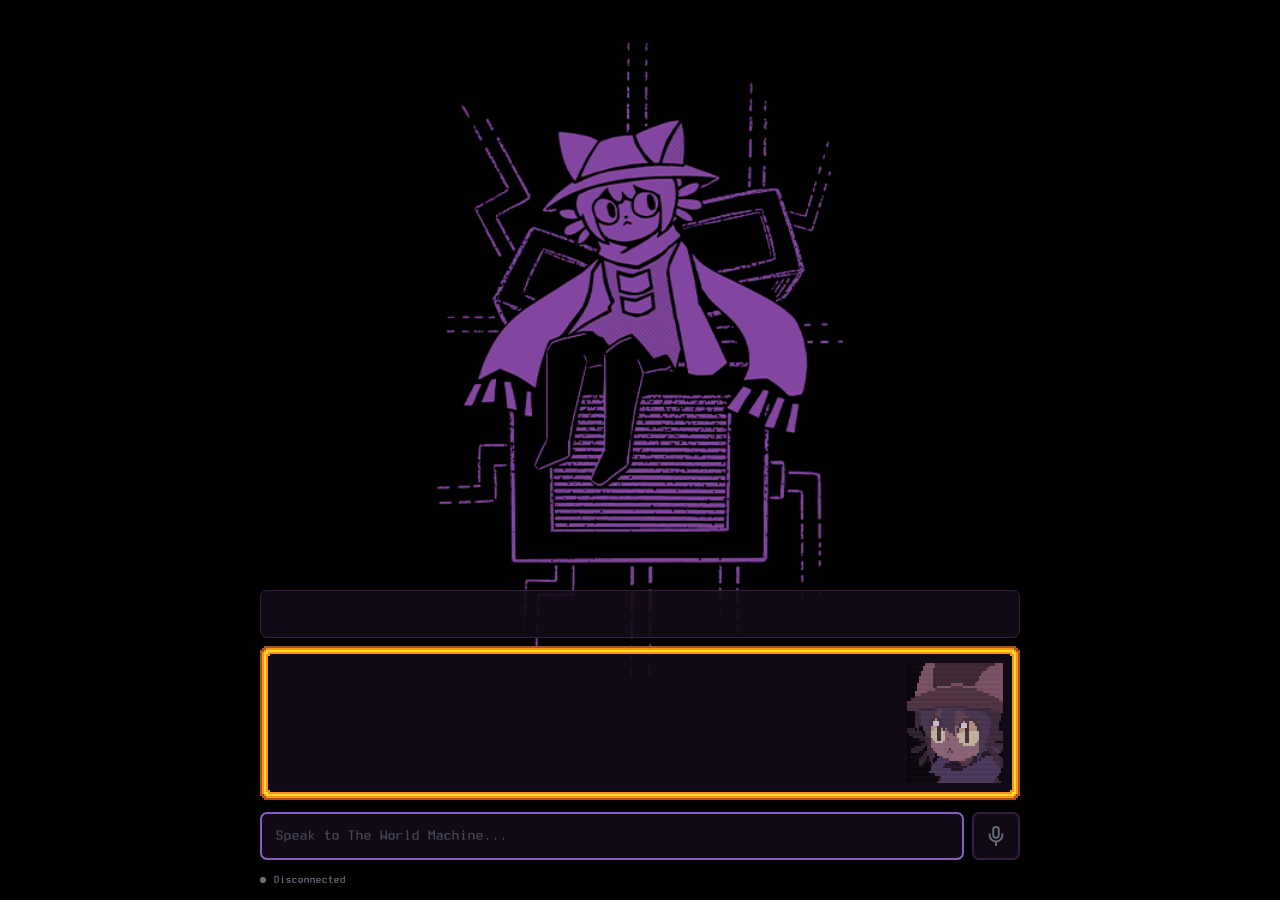
==== commit 5bc08c80: "Add LM Studio support" ====
--- a/frontend/index.html
+++ b/frontend/index.html
@@ -29,7 +29,7 @@
                         type="text"
                         class="text-input"
                         id="textInput"
-                        placeholder="Speak to THE WORLD MACHINE..."
+                        placeholder="Speak to The World Machine..."
                         autofocus
                     />
                 </div>
--- a/frontend/assets/main.css
+++ b/frontend/assets/main.css
@@ -7,15 +7,11 @@
 
 :root {
     --bg: #000;
-    --surface: #0d0f14;
+    --accent: #8960bf;
     --border: #312040;
+    --box-bg: rgba(19, 11, 24, 0.9);
     --text: #e8eaed;
     --muted: #6a7280;
-    --accent: #8f4ff7;
-    --accent-dim: rgba(79, 195, 247, 0.15);
-    --accent-glow: rgba(79, 195, 247, 0.3);
-    --dialog-bg: rgba(19, 11, 24, 0.9);
-    --msg: #e8eaed;
     --recording: #ef5350;
 }
 
@@ -68,7 +64,7 @@
 }
 
 .user-box {
-    background: var(--dialog-bg);
+    background: var(--box-bg);
     border: 1px solid var(--border);
     border-radius: 7px;
     padding: 10px 14px;
@@ -86,7 +82,7 @@
     font-size: 24px;
     border-radius: 10px;
     padding: 7px 7px 7px 14px;
-    background: var(--dialog-bg);
+    background: var(--box-bg);
     box-sizing: content-box;
     display: flex;
     gap: 8px;
@@ -101,7 +97,6 @@
 .box-text {
     line-height: 1.4;
     white-space: pre-wrap;
-    color: var(--msg);
 }
 
 .assistant-box .box-text {
@@ -130,7 +125,7 @@
 
 .text-input {
     width: 100%;
-    background: var(--dialog-bg);
+    background: var(--box-bg);
     border: 2px solid var(--border);
     border-radius: 7px;
     color: var(--text);
@@ -161,7 +156,7 @@
     height: 48px;
     border-radius: 7px;
     border: 2px solid var(--border);
-    background: var(--dialog-bg);
+    background: var(--box-bg);
     color: var(--muted);
     cursor: pointer;
     display: flex;
@@ -181,7 +176,6 @@
 .action-btn.send-mode:hover {
     border-color: var(--accent);
     color: var(--accent);
-    background: var(--accent-dim);
 }
 
 .action-btn.recording {
@@ -234,7 +228,6 @@
 
 .status-dot.connected {
     background: var(--accent);
-    box-shadow: 0 0 6px var(--accent-glow);
 }
 
 .status-dot.recording {
